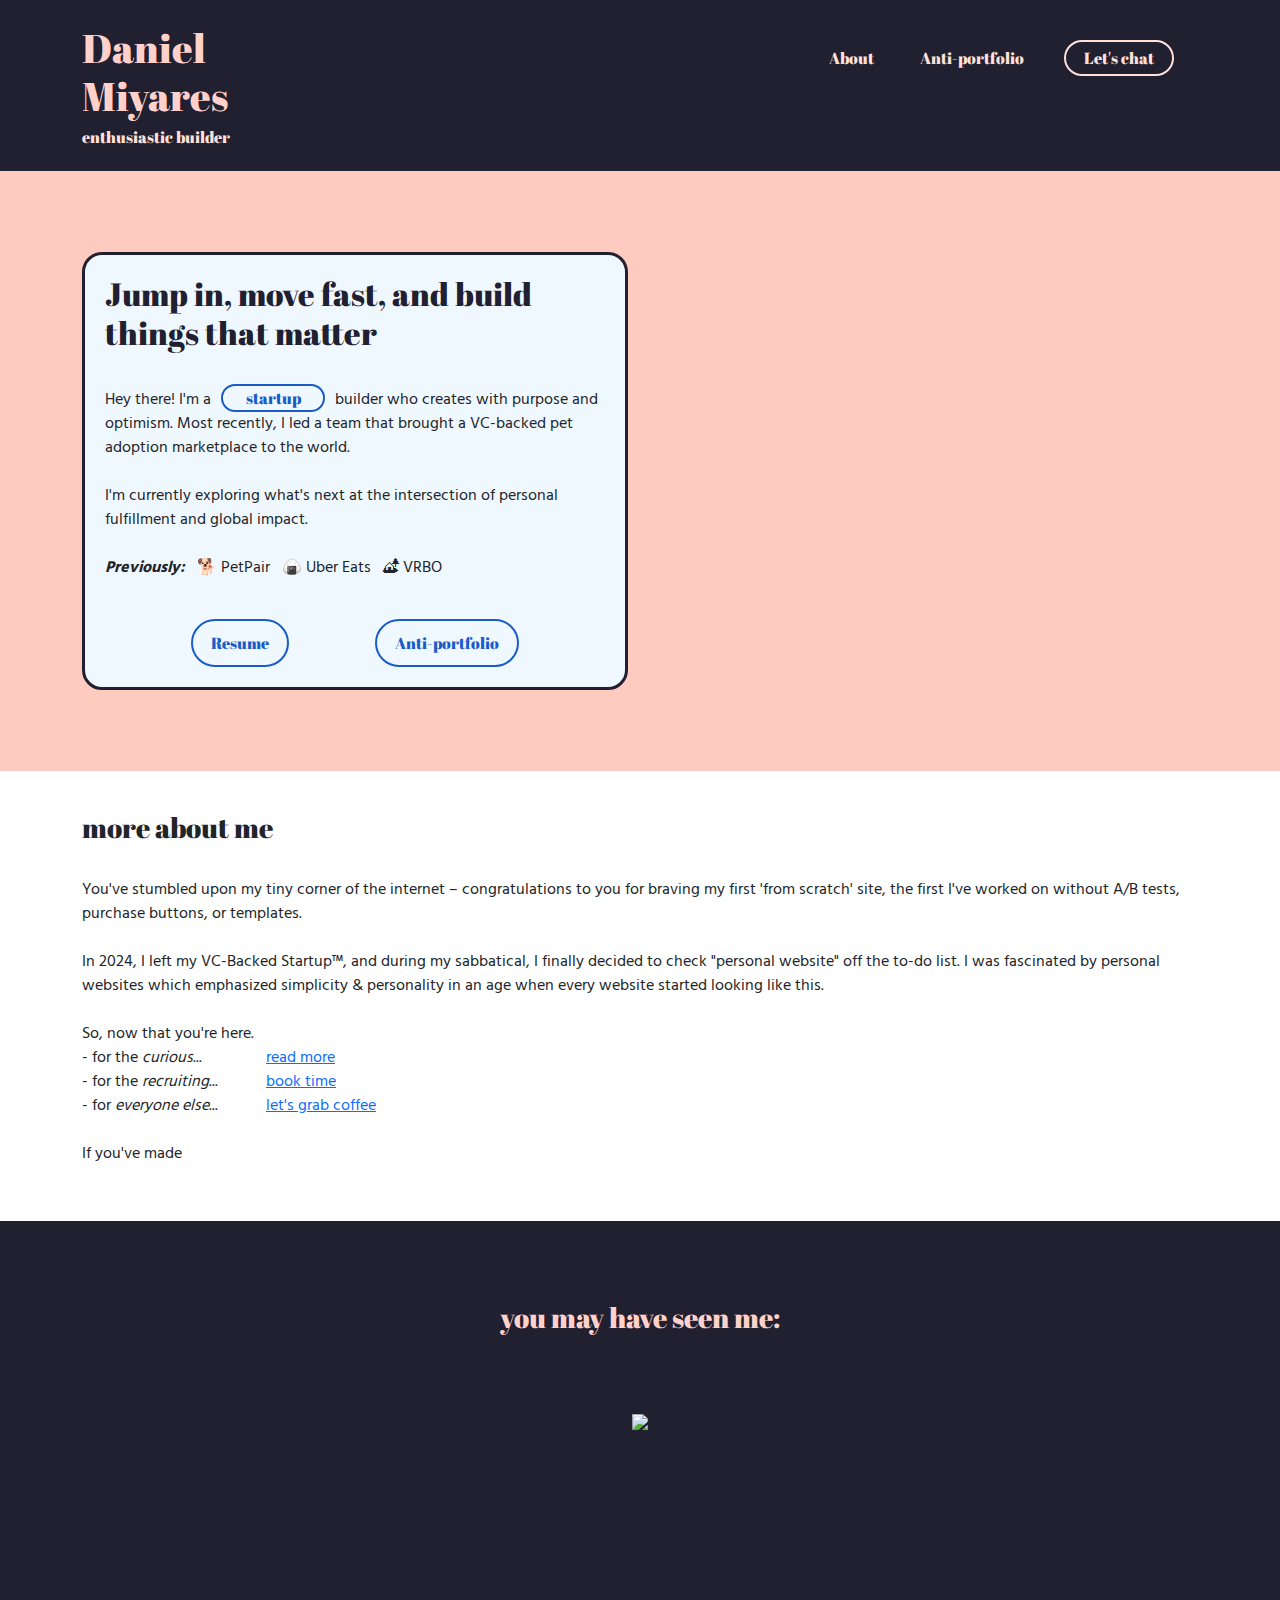
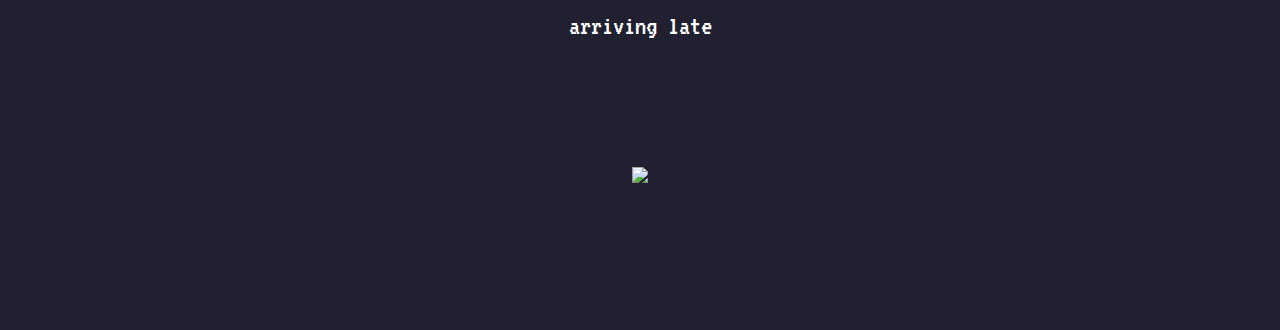
==== index.html @ 27c3e755 "adding all the files" ====
<!doctype html>
<html lang="en">
  <head>
    <meta charset="utf-8">
    <meta name="viewport" content="width=device-width, initial-scale=1">
    <title>&#128075 Daniel says hi</title>
    <link href="https://cdn.jsdelivr.net/npm/bootstrap@5.3.3/dist/css/bootstrap.min.css" rel="stylesheet" integrity="sha384-QWTKZyjpPEjISv5WaRU9OFeRpok6YctnYmDr5pNlyT2bRjXh0JMhjY6hW+ALEwIH" crossorigin="anonymous">
    <link rel="stylesheet" href="main.css">
    <link rel="stylesheet" href="https://fonts.googleapis.com/css?family=Abril+Fatface">
    <link rel="stylesheet" href="https://fonts.googleapis.com/css?family=Hind+Madurai:400,600">
    <link rel="stylesheet" href="https://fonts.googleapis.com/css?family=VT323">
  </head>
  <body>
    <div class="navbar">
        <div class="container">
            <div class="row" style="width: 100%; display: flex; align-content: flex-end">
                <div class="col" id="logo and subtitle" style="max-width: 300px">
                <div class="name-logo">
                    <a href="index.html" title="Daniel Miyares logo" class="logotext">
                        <h1>Daniel Miyares</h1>
                        <h6 style="color: #FFE0DA">enthusiastic builder</h6>
                    </a>
                    </div>
                </div>
                <div class="col" style="display: flex; justify-content: flex-end">
                    <nav class="menu">
                        <ul>
                            <a href="about.html" class="nav-bar-link">About</a>
                        </ul>
                        <ul>
                            <a href="portfolio.html" class="nav-bar-link">Anti-portfolio</a>
                        </ul>
                        <ul>
                            <a class="navbutton button" href="mailto:me@danielmiyar.es">Let's chat</a>
                        </ul>
                    </nav>
                </div>
            </div>
        </div>
    </div>
    <section class="background_image" style="padding-top: 20px; padding-bottom: 20px; min-height: 600px; display: flex; vertical-align: middle">
        <div class = "container" style="vertical-align: middle; display: flex"> 
            <!--
            <div class="row">
                <div class="col-md-4 mx-auto", style="padding: 20px">
                <div class="card mt-6 text-center">
                    <h5> let's jump in </h5> 
                </div>
            </div>
            </div>
            -->
            <div class="row" style="">
                <div class="col" style="display: flex; max-width: 50%; align-items: center" >
                    <div class="content" style="">
                        <h2>
                            Jump in, move fast, and build things that matter
                        </h2>
                        <br>
                        <p>
                            Hey there! I'm a 
                            <span class="button inline scrolling-text short" href="mailto:me@danielmiyar.es" target="_blank">
                                <span>
                                    <span class="word">startup</span>
                                    <span class="word">community</span>
                                    <span class="word">product</span>
                                    <span class="word">curious</span>
                                    <span class="word">website &#x1f440</span>
                                </span>
                            </span> 
                            builder who creates with purpose and optimism. Most recently, I led a team that brought a VC-backed pet adoption marketplace to the world.  
                            <br><br> 
                            I'm currently exploring what's next at the intersection of personal fulfillment and global impact.
                            <br><br>
                            <i><b>Previously:</b></i>&ensp;
                            <span class="span-block-small">&#128021 PetPair</span>
                            <span class="span-block-small">&#127833 Uber Eats</span> 
                            <span class="span-block-small">&#127957 VRBO</span>
                            <br><br>
                        </p>
                        <div style="display: flex; flex-wrap: wrap; gap: 20 px; width: 100%; justify-content:space-evenly">
                            <a class="button secondary" href= "about.html"> Resume </a>
                            <a class="button secondary" href="portfolio.html"> Anti-portfolio</a>
                        </div>
                    </div>
                </div>
            </div>
        </div>
    </section>
    <section style="background-color: #ffffff">
        <div class="container">
            <div class ="row">
                <h3> more about me
                </h3>
            </div>
            <div class="row">
                <div>
                    <p>
                        <br>
                        You've stumbled upon my tiny corner of the internet – congratulations to you for braving my first 'from scratch' site, the first I've worked on without A/B tests, purchase buttons, or templates.
                        <br><br> 
                        In 2024, I left my VC-Backed Startup&#8482, and during my sabbatical, I finally decided to check "personal website" off the to-do list. I was fascinated by personal websites which emphasized simplicity & personality in an age when every website started looking like this. 
                        <br><br>
                        So, now that you're here. <br>
                        <span class="span-block">- for the <i>curious</i>...</span>
                        <a href="about.html">read more</a>
                        <br>
                        <span class="span-block">- for the <i>recruiting</i>...</span>
                        <a target="_blank" rel="noopener noreferrer" href="https://www.joinleland.com/coach/daniel-m-2">book time</a>
                        <br>
                        <span class="span-block">- for <i>everyone else</i>...</span>
                        <a target="_blank" rel="noopener noreferrer" href="https://www.joinleland.com/coach/daniel-m-2">let's grab coffee</a>
                        <br><br>
                        If you've made 
                    </p>
                </div>
            </div>
        </div>
    </section>  
    <section style="min-height: 400px; background:#202030">
        <div class="container ">
            
            
            <p id="bannerCount"></p>
            
            
            <div style="display: flex; width:100%; flex-direction: column; text-align: center; justify-content: center">
                <h3 class="logotext">you may have seen me:<br></h3>
                <div class="asseenonlogoscontainer">
                    <div class="logoandtext">
                        <div class="logo">
                            <img src="30%20Under%2030%20Logo.webp" style="height: 100%">
                        </div>
                        <!--<p style="color:#FFE0DA;">
                            <b>Class of 2023</b><br>
                            <i>"allegations pending"</i>
                        </p> -->
                    </div>
                    <div class="logoandtext"  onclick="changeText()">
                        <div class= "logobanner bannertext">
                            <p class="bannertext" id="bannerLateText">arriving late</p>
                        </div>
                        <!-- <p style="color:#FFE0DA00;">
                            Funny<br>
                            <i>comment</i> 
                        </p> -->
                    </div>


                    <div class="logoandtext">
                        <div class="logo">
                            <img src="blingwhite.webp" style="height: 50%">
                        </div>
                        <!--<p style="color:#FFE0DA;">
                            <b>Portfolio (2022-2024)</b> <br>
                            <i>"rip"</i></p> -->
                    </div>
                </div>
            </div>
        </div>
    </section>
      
    <script>
        window.onload = function(){
            const counter = document.getElementById("bannerCount")
            counter.innerHTML = 0;
            console.log(counter.innerHTML);
        }

        function changeText()
        {
            var x = document.getElementById("bannerLateText");
            const y = document.getElementById("bannerCount");
            /* console.log(x.innerHTML); 
            console.log(y.innerHTML); */
            
            if  (y.innerHTML == 0){
                x.innerHTML = "arriving late";
                y.innerHTML = 1;
            }
            else if (y.innerHTML == 1){
                x.innerHTML = "to basically everything";
                y.innerHTML = 2;
            }
            else if (y.innerHTML == 2){
                x.innerHTML = "I'm working on it";
                y.innerHTML = 3;
            }
            else if (y.innerHTML == 3){
                x.innerHTML = "it's a condition";
                y.innerHTML = 4;
            }
            else if (y.innerHTML == 4){
                x.innerHTML = "I actually love gCal";
                y.innerHTML = 5;
            }
            else if (y.innerHTML == 5){
                x.innerHTML = "I'm always present!";
                y.innerHTML = 6;
            }
            else if (y.innerHTML == 6){
                x.innerHTML = "anyways";
                y.innerHTML = 7;
            }
            else if (y.innerHTML == 7){
                x.innerHTML = "thanks for clicking along";
                y.innerHTML = 0;
            }
            
        }
    </script>
    <script src="https://cdn.jsdelivr.net/npm/bootstrap@5.3.3/dist/js/bootstrap.bundle.min.js" integrity="sha384-YvpcrYf0tY3lHB60NNkmXc5s9fDVZLESaAA55NDzOxhy9GkcIdslK1eN7N6jIeHz" crossorigin="anonymous">
      </script>
  </body>
</html>
---- main.css ----
:root {
    --accent_color: #195CC8;
    --accent_color_2: #E94F37;
    --accent_color_3: #26A671;
    --white: #FAFAFA;
    --black: #141414;
    --header_font: "Abril Fatface",serif;
    --body_font: "Hind Madurai",sans-serif;
    --banner_font: "VT323",monospace
}

section{
    padding: 40px
}
h1 {
    font-family: var(--header_font);
}

h2 {
    font-family: var(--header_font);
    color:#202030
}

h3 {
    font-family: var(--header_font);
}

h4 {
    font-family: var(--header_font);
}

h5 {
    font-family: var(--header_font);
}

h6 {
    font-family: var(--header_font);
}

p {
    font-family: var(--body_font);
}

.span-block { 
    display: inline-block; 
    min-width: 180px
}

.span-block-small { 
    display: inline-block; 
    padding-right: 8px
}
.navbar {
  position: sticky;
  top: 0;
  width: 100%;
  background: #202030;
  z-index: 100;
}
.menu {
    display: flex;
    flex-direction: row;
    align-items: center;
    margin: 0;
    height: 100px;
    width: 100%;
    flex-wrap: wrap;
    justify-content: flex-end;
}

.menu-buttons, .menu-buttons:visited {
    font-family: var(--header_font);
    display: inline-block;
    margin-left: 0;
    font-size: 18px;
    font-weight: 700;
    text-decoration: none;
    color: #E4FDE1;
    transition: font-size .5s ease, letter-spacing .3s ease, margin-right .5s ease;
    transition-delay: 50ms;
}



.background_image {
    background-color: #ff745760;
    background-blend-mode: soft-light;
    background-image: url('daniel_jumping.jpeg');
    background-repeat: no-repeat;
    background-size: cover;
    background-position: right;
}

.nav {
    display: flex;
    justify-content: space-between;
}

.content {
    background-color: aliceblue;
    border: solid;
    border-radius: 20px;
    border-color: #202030;
    vertical-align: middle;
    padding: 20px;
}
.logoandtext {
    display: flex; 
    flex-direction: column; 
    justify-content: center; 
    align-items: center; 
    max-width: 60%;
    padding: 24px;
}

.logo {
    height: 8rem;
    padding-bottom: 12px; 
    display: flex; 
    flex-direction: column; 
    align-content: center; 
    justify-content: center;
}

.bannertext {
    color: white;
    font-family: var(--banner_font);
    font-size: 28px;
    
}

.logobanner {
    width: 375px;
    height: 100px;
    padding-bottom: 12px; 
    display: block; 
    flex-direction: column; 
    align-content: center; 
    justify-content: center;
    background-image: url('latered.png');
    background-repeat:no-repeat;
    background-position: center;
    background-size: cover;

}

.logoandtext:hover {
    cursor: help;
}

.asseenonlogoscontainer{
    width:100%;
    display: flex;
    flex-direction: column;
    justify-content: center;
    align-items: center;
}

.logotext {
    color: #FFD1CA;
    text-decoration: none;
    padding-bottom: 48px;
}
.name-logo {
    vertical-align: middle;
    width: auto;
    margin-block-start: 1em;
    margin-block-end: 1em;
    margin-inline-start: 0px;
    margin-inline-end: 0px;
    
}

.button.secondary {
    font-family: var(--header_font);
    border: var(--accent_color) 2px solid;
    background-color: transparent;
    color: var(--accent_color);
    padding: 10px 18px;
    border-radius: 80px;
    text-decoration: none;
}

.button.navbutton {
    font-family: var(--header_font);
    padding: 4px 18px;
    border: #FFE0DA 2px solid;
    background-color: transparent;
    color: #FFE0DA;
    max-width: 125px;
    justify-content: center;
    border-radius: 80px;
    text-decoration: none;

}

.button.inline {
    font-family: var(--header_font);
    border: var(--accent_color) 2px solid;
    background-color: transparent;
    color: var(--accent_color);
    padding: 2px 2px;
    border-radius: 80px;
}

.nav-bar-link {
    text-decoration: none; 
    color: #FFE0DA;
}

ul {
    display: flex;
    justify-content: flex-end;
    width: 150px;
    list-style-type: disc;
    margin-block-start: 1em;
    margin-block-end: 1em;
    margin-inline-start: 0px;
    margin-inline-end: 0px;
    padding-inline-start: 0px;
    unicode-bidi: isolate;
    text-align: right;
    font-family: var(--header_font);
}

.scrolling-text.short {
    padding: 0;
    margin-left: 6px;
    margin-right: 6px;
    margin-bottom: -8px;
    width: auto;
    height: 28px
}

.scrolling-text.short span {
    -webkit-animation: scrollingTextVertical 6s linear infinite;
    animation: scrollingTextVertical 6s linear infinite;
    padding: 0
}

.scrolling-text.short span .word {
    width: 100px;
    display: block;
    text-align: center;
    font-weight: 300
}

.scrolling-text.short:hover {
    padding: 0
}

.scrolling-text {
    display: inline-block;
    margin: 0 auto;
    white-space: nowrap;
    overflow: hidden;
    width: 120px
}

.scrolling-text span {
    display: inline-block;
    padding-left: 100%;
    -webkit-animation: scrollingText 50s linear infinite;
    animation: scrollingText 50s linear infinite
}

@-webkit-keyframes scrollingText {
    0% {
        transform: translate(-64px,0)
    }

    100% {
        transform: translate(-100%,0)
    }
}

@keyframes scrollingText {
    0% {
        transform: translate(-64px,0)
    }

    100% {
        transform: translate(-100%,0)
    }
}

@-webkit-keyframes scrollingTextVertical {
    0% {
        transform: translate(0,8%)
    }

    100% {
        transform: translate(0,-82%)
    }
}

@keyframes scrollingTextVertical {
    0% {
        transform: translate(0,8%)
    }

    100% {
        transform: translate(0,-82%)
    }
}
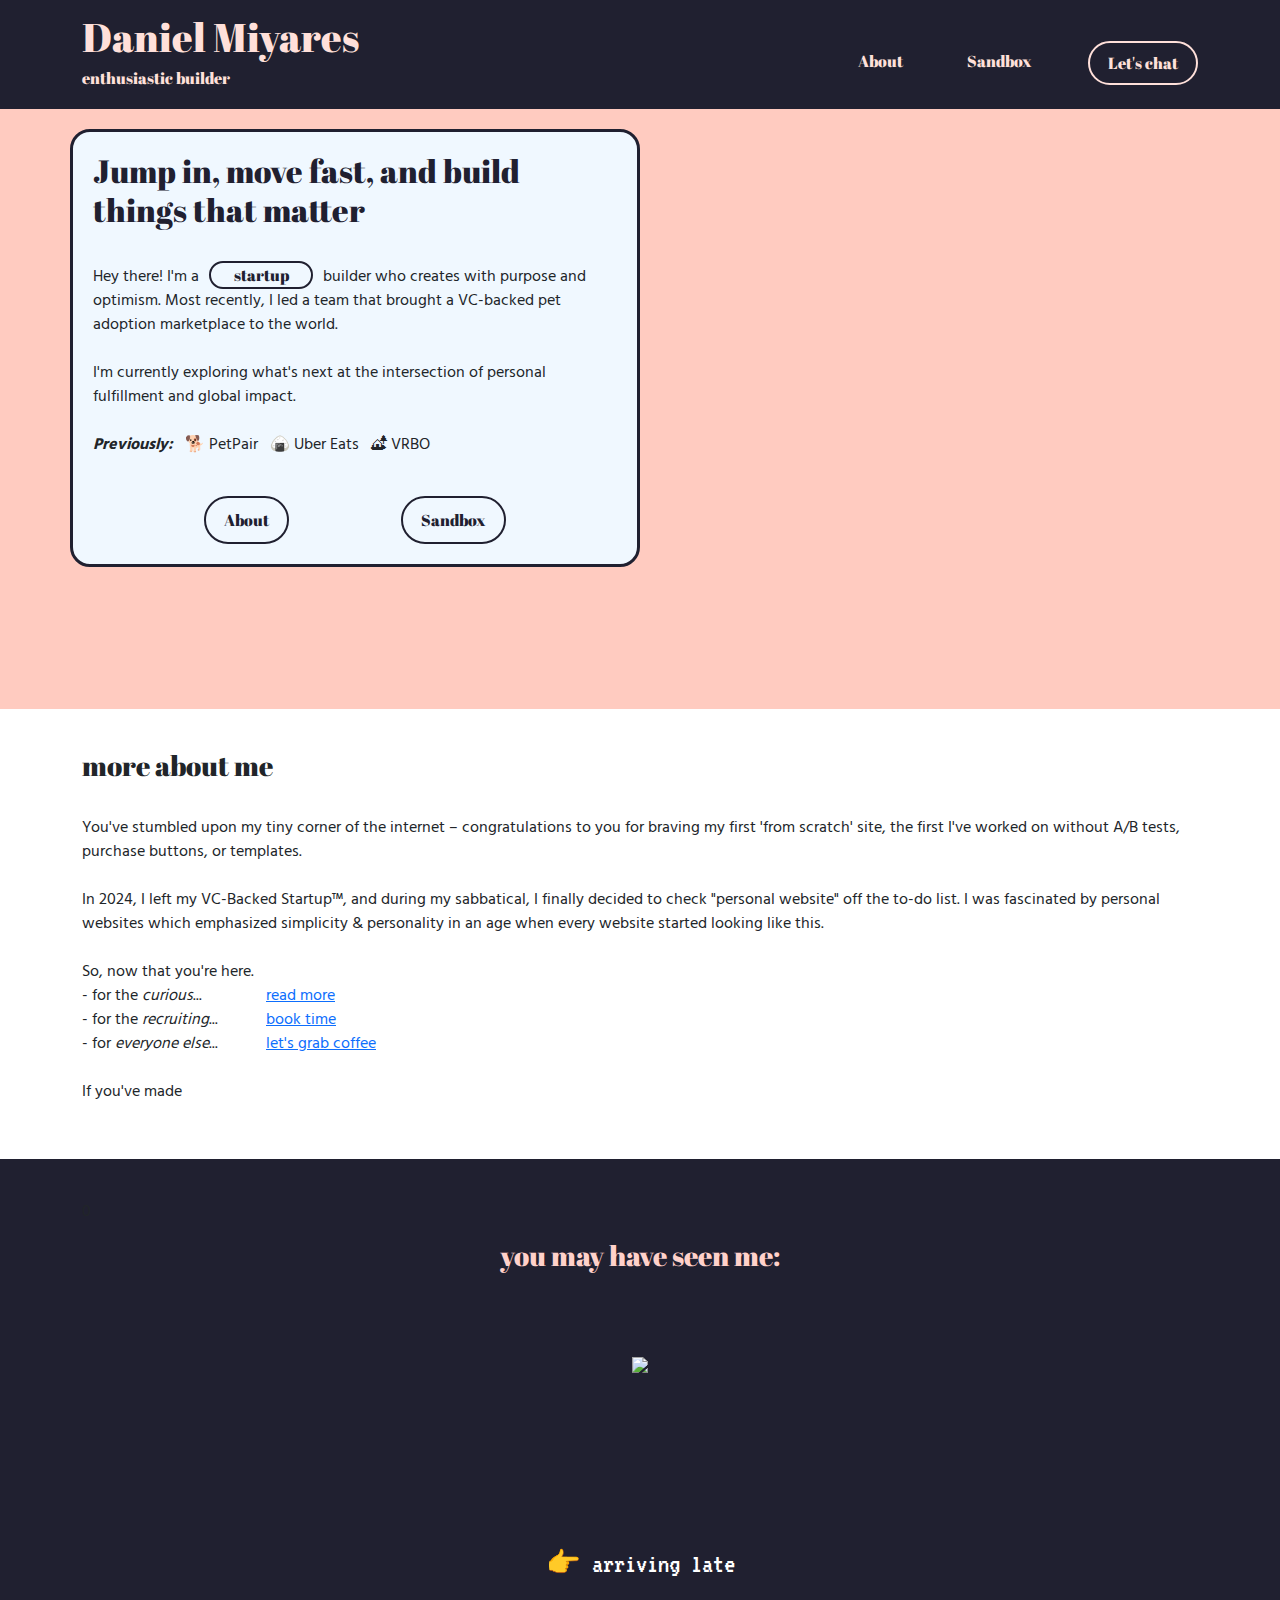
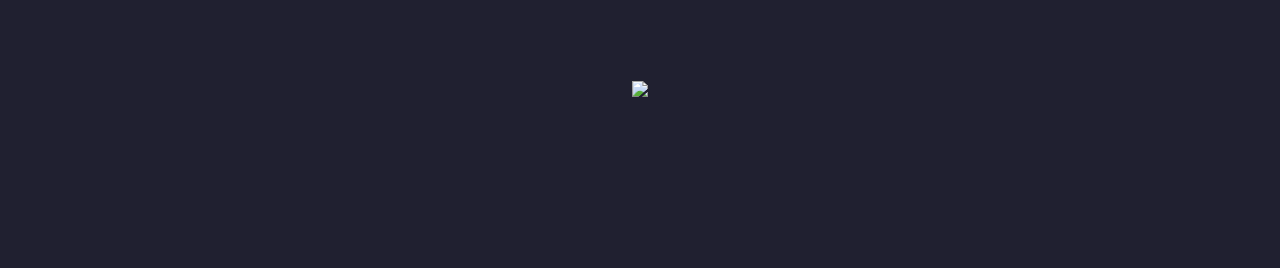
==== commit 1498de6d: "got mobile responsiveness working, mostly, plus header changes" ====
--- a/index.html
+++ b/index.html
@@ -11,46 +11,37 @@
     <link rel="stylesheet" href="https://fonts.googleapis.com/css?family=VT323">
   </head>
   <body>
-    <div class="navbar">
+    <div class="navbar navbar-expand-lg">
         <div class="container">
-            <div class="row" style="width: 100%; display: flex; align-content: flex-end">
-                <div class="col" id="logo and subtitle" style="max-width: 300px">
-                <div class="name-logo">
-                    <a href="index.html" title="Daniel Miyares logo" class="logotext">
-                        <h1>Daniel Miyares</h1>
-                        <h6 style="color: #FFE0DA">enthusiastic builder</h6>
+            <a class="navbar-brand" href="index.html">
+                <h1 style="color: #FFE0DA">Daniel Miyares</h1>
+                <h6 style="color: #FFE0DA">enthusiastic builder</h6>
+            </a>
+            <button class="navbar-toggler" type="button" data-toggle="collapse" data-target="#navbarNav" aria-controls="navbarNav" aria-expanded="false" aria-label="Toggle navigation">
+                <span class="h6">
+                    <a class="navbutton button" href="mailto:hi@danielmiyar.es">
+                        Let's chat
                     </a>
-                    </div>
-                </div>
-                <div class="col" style="display: flex; justify-content: flex-end">
-                    <nav class="menu">
-                        <ul>
-                            <a href="about.html" class="nav-bar-link">About</a>
-                        </ul>
-                        <ul>
-                            <a href="portfolio.html" class="nav-bar-link">Anti-portfolio</a>
-                        </ul>
-                        <ul>
-                            <a class="navbutton button" href="mailto:me@danielmiyar.es">Let's chat</a>
-                        </ul>
-                    </nav>
-                </div>
-            </div>
-        </div>
+                </span>
+            </button>
+            <div class="collapse navbar-collapse" id="navbarNav">
+                <ul class="navbar-nav">
+                    <li class="nav-item">
+                        <a class="nav-link" href="about.html">About</a>
+                    </li>
+                    <li class="nav-item">
+                        <a class="nav-link" href="sandbox.html">Sandbox</a>
+                    </li>
+                    <li class="nav-item">
+                        <a class="navbutton button" href="mailto:hi@danielmiyar.es">Let's chat</a>
+                    </li>
+                </ul>
+            </div>
+       </div>
     </div>
     <section class="background_image" style="padding-top: 20px; padding-bottom: 20px; min-height: 600px; display: flex; vertical-align: middle">
         <div class = "container" style="vertical-align: middle; display: flex"> 
-            <!--
-            <div class="row">
-                <div class="col-md-4 mx-auto", style="padding: 20px">
-                <div class="card mt-6 text-center">
-                    <h5> let's jump in </h5> 
-                </div>
-            </div>
-            </div>
-            -->
-            <div class="row" style="">
-                <div class="col" style="display: flex; max-width: 50%; align-items: center" >
+            <div class="row" style="height: 50%">
                     <div class="content" style="">
                         <h2>
                             Jump in, move fast, and build things that matter
@@ -78,16 +69,15 @@
                             <br><br>
                         </p>
                         <div style="display: flex; flex-wrap: wrap; gap: 20 px; width: 100%; justify-content:space-evenly">
-                            <a class="button secondary" href= "about.html"> Resume </a>
-                            <a class="button secondary" href="portfolio.html"> Anti-portfolio</a>
+                            <a class="button secondary" href= "about.html"> About </a>
+                            <a class="button secondary" href="sandbox.html"> Sandbox</a>
                         </div>
                     </div>
                 </div>
             </div>
-        </div>
     </section>
     <section style="background-color: #ffffff">
-        <div class="container">
+        <div class="container fromBottom">
             <div class ="row">
                 <h3> more about me
                 </h3>
@@ -128,16 +118,16 @@
                 <div class="asseenonlogoscontainer">
                     <div class="logoandtext">
                         <div class="logo">
-                            <img src="30%20Under%2030%20Logo.webp" style="height: 100%">
+                            <a style="height: 100%" href="https://www.forbes.com/30-under-30/2023/consumer-technology?profile=petpair" target="_blank" rel="noopener noreferrer"><img src="https://www.danielmiyar.es/assets/30%20Under%2030%20Logo.webp" style="height: 100%"></a> 
                         </div>
                         <!--<p style="color:#FFE0DA;">
                             <b>Class of 2023</b><br>
                             <i>"allegations pending"</i>
                         </p> -->
                     </div>
-                    <div class="logoandtext"  onclick="changeText()">
+                    <div class="logoandtext bannerHover"  onclick="changeText()">
                         <div class= "logobanner bannertext">
-                            <p class="bannertext" id="bannerLateText">arriving late</p>
+                            <p class="bannertext" id="bannerLateText">&#128073 arriving late</p>
                         </div>
                         <!-- <p style="color:#FFE0DA00;">
                             Funny<br>
@@ -148,7 +138,9 @@
 
                     <div class="logoandtext">
                         <div class="logo">
-                            <img src="blingwhite.webp" style="height: 50%">
+                            <a style="height: 100%" href="https://arc.net/l/quote/qgjoziby" target="_blank" rel="noopener noreferrer">
+                                <img src="https://www.danielmiyar.es/assets/blingwhite.webp" style="height: 50%">
+                            </a>
                         </div>
                         <!--<p style="color:#FFE0DA;">
                             <b>Portfolio (2022-2024)</b> <br>
@@ -174,7 +166,7 @@
             console.log(y.innerHTML); */
             
             if  (y.innerHTML == 0){
-                x.innerHTML = "arriving late";
+                x.innerHTML = "&#128073 arriving late";
                 y.innerHTML = 1;
             }
             else if (y.innerHTML == 1){
--- a/main.css
+++ b/main.css
@@ -1,12 +1,12 @@
 :root {
-    --accent_color: #195CC8;
-    --accent_color_2: #E94F37;
+    --accent_color: #FFE0DA;
+    --accent_color_2: #202030;
     --accent_color_3: #26A671;
     --white: #FAFAFA;
     --black: #141414;
     --header_font: "Abril Fatface",serif;
     --body_font: "Hind Madurai",sans-serif;
-    --banner_font: "VT323",monospace
+    --banner_font: "VT323",monospace;
 }
 
 section{
@@ -66,6 +66,10 @@
     width: 100%;
     flex-wrap: wrap;
     justify-content: flex-end;
+}
+
+.navbar-brand:hover {
+    color:aliceblue;
 }
 
 .menu-buttons, .menu-buttons:visited {
@@ -85,7 +89,7 @@
 .background_image {
     background-color: #ff745760;
     background-blend-mode: soft-light;
-    background-image: url('daniel_jumping.jpeg');
+    background-image: url('https://www.danielmiyar.es/assets/daniel_jumping.jpeg');
     background-repeat: no-repeat;
     background-size: cover;
     background-position: right;
@@ -95,6 +99,13 @@
     display: flex;
     justify-content: space-between;
 }
+
+
+.fromBottom {
+    animation: 1.5s ease-out 1.2s 1 slideInBottom;
+    animation-delay: 0s;
+}
+
 
 .content {
     background-color: aliceblue;
@@ -103,6 +114,14 @@
     border-color: #202030;
     vertical-align: middle;
     padding: 20px;
+    min-width: 325px;
+    max-width: 50%; 
+    align-items: center;
+    display: flex;
+    flex-direction: column;
+    height: auto;
+    animation: 1.5s ease-out 1.2s 1 slideInLeft;
+    animation-delay: 0s;
 }
 .logoandtext {
     display: flex; 
@@ -126,6 +145,7 @@
     color: white;
     font-family: var(--banner_font);
     font-size: 28px;
+    text-align: center;
     
 }
 
@@ -137,14 +157,14 @@
     flex-direction: column; 
     align-content: center; 
     justify-content: center;
-    background-image: url('latered.png');
+    background-image: url('https://www.danielmiyar.es/assets/latered.png');
     background-repeat:no-repeat;
     background-position: center;
     background-size: cover;
 
 }
 
-.logoandtext:hover {
+.bannerHover:hover {
     cursor: help;
 }
 
@@ -173,32 +193,48 @@
 
 .button.secondary {
     font-family: var(--header_font);
-    border: var(--accent_color) 2px solid;
+    border: var(--accent_color_2) 2px solid;
     background-color: transparent;
-    color: var(--accent_color);
+    color: var(--accent_color_2);
     padding: 10px 18px;
     border-radius: 80px;
     text-decoration: none;
 }
 
+.button.secondary:hover{
+    background-color: var(--accent_color_2);
+    color: var(--accent_color);
+    transition: ease-in-out .5s ;
+}
 .button.navbutton {
     font-family: var(--header_font);
-    padding: 4px 18px;
+    padding: 8px 18px;
     border: #FFE0DA 2px solid;
     background-color: transparent;
     color: #FFE0DA;
-    max-width: 125px;
+    max-width: 150px;
     justify-content: center;
     border-radius: 80px;
     text-decoration: none;
-
+    text-align: center;
+    align-content: center;
+}
+
+.navbartoggler {
+    
+    
+}
+
+.button.navbutton:hover {
+    border: aliceblue 2px solid;
+    color: aliceblue;
 }
 
 .button.inline {
     font-family: var(--header_font);
-    border: var(--accent_color) 2px solid;
+    border: var(--accent_color_2) 2px solid;
     background-color: transparent;
-    color: var(--accent_color);
+    color: var(--accent_color_2);
     padding: 2px 2px;
     border-radius: 80px;
 }
@@ -208,10 +244,24 @@
     color: #FFE0DA;
 }
 
+.nav-item {
+    display: flex;
+}
+
+.nav-link {
+    color: var(--accent_color);
+}
+
+.nav-link:hover {
+    color: aliceblue;
+    
+}
+
 ul {
     display: flex;
     justify-content: flex-end;
-    width: 150px;
+    width: 100%;
+    gap: 48px;
     list-style-type: disc;
     margin-block-start: 1em;
     margin-block-end: 1em;
@@ -303,3 +353,25 @@
         transform: translate(0,-82%)
     }
 }
+
+@keyframes slideInLeft {
+  0% {
+    opacity: 0%;
+    transform: translateX(-100%);
+  }
+  100% {
+    opacity: 100%;
+    transform: translateX(0);
+  }
+}
+
+@keyframes slideInBottom {
+  0% {
+    opacity: 0%;      
+    transform: translateY(100%);
+  }
+  100% {
+    opacity: 100%;
+    transform: translateY(0);
+  }
+}